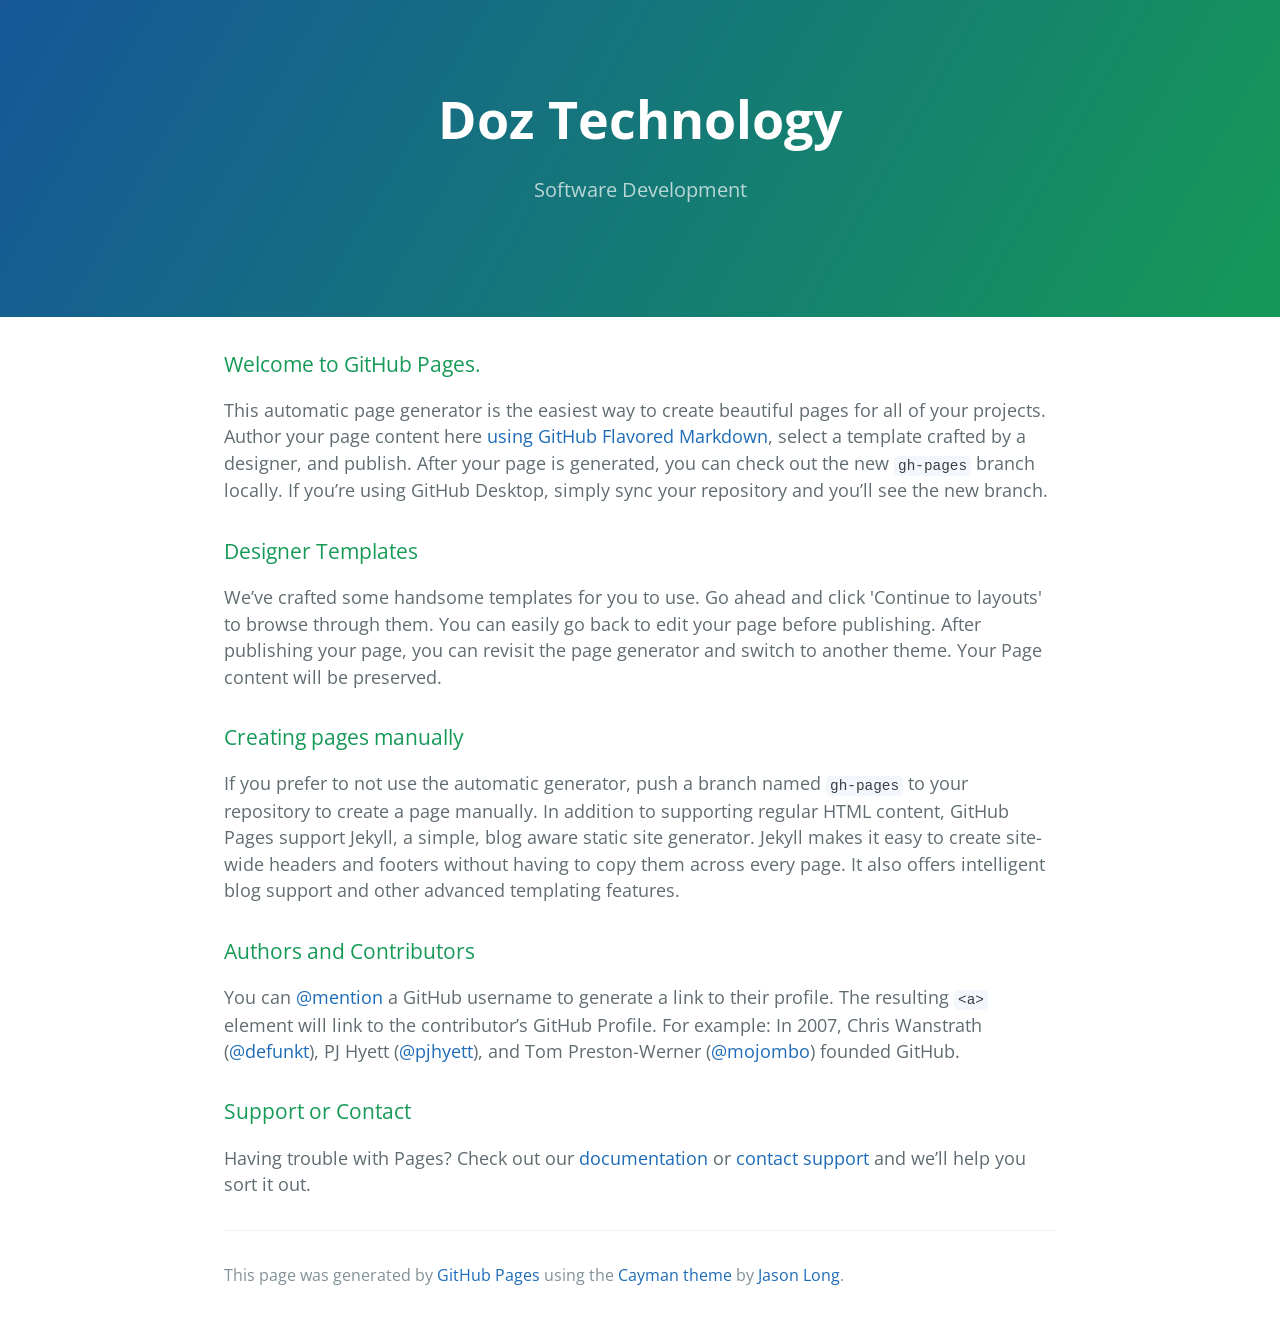
==== index.html @ 4ede575a "Replace master branch with page content via GitHub" ====
<!DOCTYPE html>
<html lang="en-us">
  <head>
    <meta charset="UTF-8">
    <title>Doz Technology by doz-technology</title>
    <meta name="viewport" content="width=device-width, initial-scale=1">
    <link rel="stylesheet" type="text/css" href="stylesheets/normalize.css" media="screen">
    <link href='https://fonts.googleapis.com/css?family=Open+Sans:400,700' rel='stylesheet' type='text/css'>
    <link rel="stylesheet" type="text/css" href="stylesheets/stylesheet.css" media="screen">
    <link rel="stylesheet" type="text/css" href="stylesheets/github-light.css" media="screen">
  </head>
  <body>
    <section class="page-header">
      <h1 class="project-name">Doz Technology</h1>
      <h2 class="project-tagline">Software Development</h2>
    </section>

    <section class="main-content">
      <h3>
<a id="welcome-to-github-pages" class="anchor" href="#welcome-to-github-pages" aria-hidden="true"><span aria-hidden="true" class="octicon octicon-link"></span></a>Welcome to GitHub Pages.</h3>

<p>This automatic page generator is the easiest way to create beautiful pages for all of your projects. Author your page content here <a href="https://guides.github.com/features/mastering-markdown/">using GitHub Flavored Markdown</a>, select a template crafted by a designer, and publish. After your page is generated, you can check out the new <code>gh-pages</code> branch locally. If you’re using GitHub Desktop, simply sync your repository and you’ll see the new branch.</p>

<h3>
<a id="designer-templates" class="anchor" href="#designer-templates" aria-hidden="true"><span aria-hidden="true" class="octicon octicon-link"></span></a>Designer Templates</h3>

<p>We’ve crafted some handsome templates for you to use. Go ahead and click 'Continue to layouts' to browse through them. You can easily go back to edit your page before publishing. After publishing your page, you can revisit the page generator and switch to another theme. Your Page content will be preserved.</p>

<h3>
<a id="creating-pages-manually" class="anchor" href="#creating-pages-manually" aria-hidden="true"><span aria-hidden="true" class="octicon octicon-link"></span></a>Creating pages manually</h3>

<p>If you prefer to not use the automatic generator, push a branch named <code>gh-pages</code> to your repository to create a page manually. In addition to supporting regular HTML content, GitHub Pages support Jekyll, a simple, blog aware static site generator. Jekyll makes it easy to create site-wide headers and footers without having to copy them across every page. It also offers intelligent blog support and other advanced templating features.</p>

<h3>
<a id="authors-and-contributors" class="anchor" href="#authors-and-contributors" aria-hidden="true"><span aria-hidden="true" class="octicon octicon-link"></span></a>Authors and Contributors</h3>

<p>You can <a href="https://help.github.com/articles/basic-writing-and-formatting-syntax/#mentioning-users-and-teams" class="user-mention">@mention</a> a GitHub username to generate a link to their profile. The resulting <code>&lt;a&gt;</code> element will link to the contributor’s GitHub Profile. For example: In 2007, Chris Wanstrath (<a href="https://github.com/defunkt" class="user-mention">@defunkt</a>), PJ Hyett (<a href="https://github.com/pjhyett" class="user-mention">@pjhyett</a>), and Tom Preston-Werner (<a href="https://github.com/mojombo" class="user-mention">@mojombo</a>) founded GitHub.</p>

<h3>
<a id="support-or-contact" class="anchor" href="#support-or-contact" aria-hidden="true"><span aria-hidden="true" class="octicon octicon-link"></span></a>Support or Contact</h3>

<p>Having trouble with Pages? Check out our <a href="https://help.github.com/pages">documentation</a> or <a href="https://github.com/contact">contact support</a> and we’ll help you sort it out.</p>

      <footer class="site-footer">

        <span class="site-footer-credits">This page was generated by <a href="https://pages.github.com">GitHub Pages</a> using the <a href="https://github.com/jasonlong/cayman-theme">Cayman theme</a> by <a href="https://twitter.com/jasonlong">Jason Long</a>.</span>
      </footer>

    </section>

  
  </body>
</html>
---- stylesheets/stylesheet.css ----
* {
  box-sizing: border-box; }

body {
  padding: 0;
  margin: 0;
  font-family: "Open Sans", "Helvetica Neue", Helvetica, Arial, sans-serif;
  font-size: 16px;
  line-height: 1.5;
  color: #606c71; }

a {
  color: #1e6bb8;
  text-decoration: none; }
  a:hover {
    text-decoration: underline; }

.btn {
  display: inline-block;
  margin-bottom: 1rem;
  color: rgba(255, 255, 255, 0.7);
  background-color: rgba(255, 255, 255, 0.08);
  border-color: rgba(255, 255, 255, 0.2);
  border-style: solid;
  border-width: 1px;
  border-radius: 0.3rem;
  transition: color 0.2s, background-color 0.2s, border-color 0.2s; }
  .btn + .btn {
    margin-left: 1rem; }

.btn:hover {
  color: rgba(255, 255, 255, 0.8);
  text-decoration: none;
  background-color: rgba(255, 255, 255, 0.2);
  border-color: rgba(255, 255, 255, 0.3); }

@media screen and (min-width: 64em) {
  .btn {
    padding: 0.75rem 1rem; } }

@media screen and (min-width: 42em) and (max-width: 64em) {
  .btn {
    padding: 0.6rem 0.9rem;
    font-size: 0.9rem; } }

@media screen and (max-width: 42em) {
  .btn {
    display: block;
    width: 100%;
    padding: 0.75rem;
    font-size: 0.9rem; }
    .btn + .btn {
      margin-top: 1rem;
      margin-left: 0; } }

.page-header {
  color: #fff;
  text-align: center;
  background-color: #159957;
  background-image: linear-gradient(120deg, #155799, #159957); }

@media screen and (min-width: 64em) {
  .page-header {
    padding: 5rem 6rem; } }

@media screen and (min-width: 42em) and (max-width: 64em) {
  .page-header {
    padding: 3rem 4rem; } }

@media screen and (max-width: 42em) {
  .page-header {
    padding: 2rem 1rem; } }

.project-name {
  margin-top: 0;
  margin-bottom: 0.1rem; }

@media screen and (min-width: 64em) {
  .project-name {
    font-size: 3.25rem; } }

@media screen and (min-width: 42em) and (max-width: 64em) {
  .project-name {
    font-size: 2.25rem; } }

@media screen and (max-width: 42em) {
  .project-name {
    font-size: 1.75rem; } }

.project-tagline {
  margin-bottom: 2rem;
  font-weight: normal;
  opacity: 0.7; }

@media screen and (min-width: 64em) {
  .project-tagline {
    font-size: 1.25rem; } }

@media screen and (min-width: 42em) and (max-width: 64em) {
  .project-tagline {
    font-size: 1.15rem; } }

@media screen and (max-width: 42em) {
  .project-tagline {
    font-size: 1rem; } }

.main-content :first-child {
  margin-top: 0; }
.main-content img {
  max-width: 100%; }
.main-content h1, .main-content h2, .main-content h3, .main-content h4, .main-content h5, .main-content h6 {
  margin-top: 2rem;
  margin-bottom: 1rem;
  font-weight: normal;
  color: #159957; }
.main-content p {
  margin-bottom: 1em; }
.main-content code {
  padding: 2px 4px;
  font-family: Consolas, "Liberation Mono", Menlo, Courier, monospace;
  font-size: 0.9rem;
  color: #383e41;
  background-color: #f3f6fa;
  border-radius: 0.3rem; }
.main-content pre {
  padding: 0.8rem;
  margin-top: 0;
  margin-bottom: 1rem;
  font: 1rem Consolas, "Liberation Mono", Menlo, Courier, monospace;
  color: #567482;
  word-wrap: normal;
  background-color: #f3f6fa;
  border: solid 1px #dce6f0;
  border-radius: 0.3rem; }
  .main-content pre > code {
    padding: 0;
    margin: 0;
    font-size: 0.9rem;
    color: #567482;
    word-break: normal;
    white-space: pre;
    background: transparent;
    border: 0; }
.main-content .highlight {
  margin-bottom: 1rem; }
  .main-content .highlight pre {
    margin-bottom: 0;
    word-break: normal; }
.main-content .highlight pre, .main-content pre {
  padding: 0.8rem;
  overflow: auto;
  font-size: 0.9rem;
  line-height: 1.45;
  border-radius: 0.3rem; }
.main-content pre code, .main-content pre tt {
  display: inline;
  max-width: initial;
  padding: 0;
  margin: 0;
  overflow: initial;
  line-height: inherit;
  word-wrap: normal;
  background-color: transparent;
  border: 0; }
  .main-content pre code:before, .main-content pre code:after, .main-content pre tt:before, .main-content pre tt:after {
    content: normal; }
.main-content ul, .main-content ol {
  margin-top: 0; }
.main-content blockquote {
  padding: 0 1rem;
  margin-left: 0;
  color: #819198;
  border-left: 0.3rem solid #dce6f0; }
  .main-content blockquote > :first-child {
    margin-top: 0; }
  .main-content blockquote > :last-child {
    margin-bottom: 0; }
.main-content table {
  display: block;
  width: 100%;
  overflow: auto;
  word-break: normal;
  word-break: keep-all; }
  .main-content table th {
    font-weight: bold; }
  .main-content table th, .main-content table td {
    padding: 0.5rem 1rem;
    border: 1px solid #e9ebec; }
.main-content dl {
  padding: 0; }
  .main-content dl dt {
    padding: 0;
    margin-top: 1rem;
    font-size: 1rem;
    font-weight: bold; }
  .main-content dl dd {
    padding: 0;
    margin-bottom: 1rem; }
.main-content hr {
  height: 2px;
  padding: 0;
  margin: 1rem 0;
  background-color: #eff0f1;
  border: 0; }

@media screen and (min-width: 64em) {
  .main-content {
    max-width: 64rem;
    padding: 2rem 6rem;
    margin: 0 auto;
    font-size: 1.1rem; } }

@media screen and (min-width: 42em) and (max-width: 64em) {
  .main-content {
    padding: 2rem 4rem;
    font-size: 1.1rem; } }

@media screen and (max-width: 42em) {
  .main-content {
    padding: 2rem 1rem;
    font-size: 1rem; } }

.site-footer {
  padding-top: 2rem;
  margin-top: 2rem;
  border-top: solid 1px #eff0f1; }

.site-footer-owner {
  display: block;
  font-weight: bold; }

.site-footer-credits {
  color: #819198; }

@media screen and (min-width: 64em) {
  .site-footer {
    font-size: 1rem; } }

@media screen and (min-width: 42em) and (max-width: 64em) {
  .site-footer {
    font-size: 1rem; } }

@media screen and (max-width: 42em) {
  .site-footer {
    font-size: 0.9rem; } }
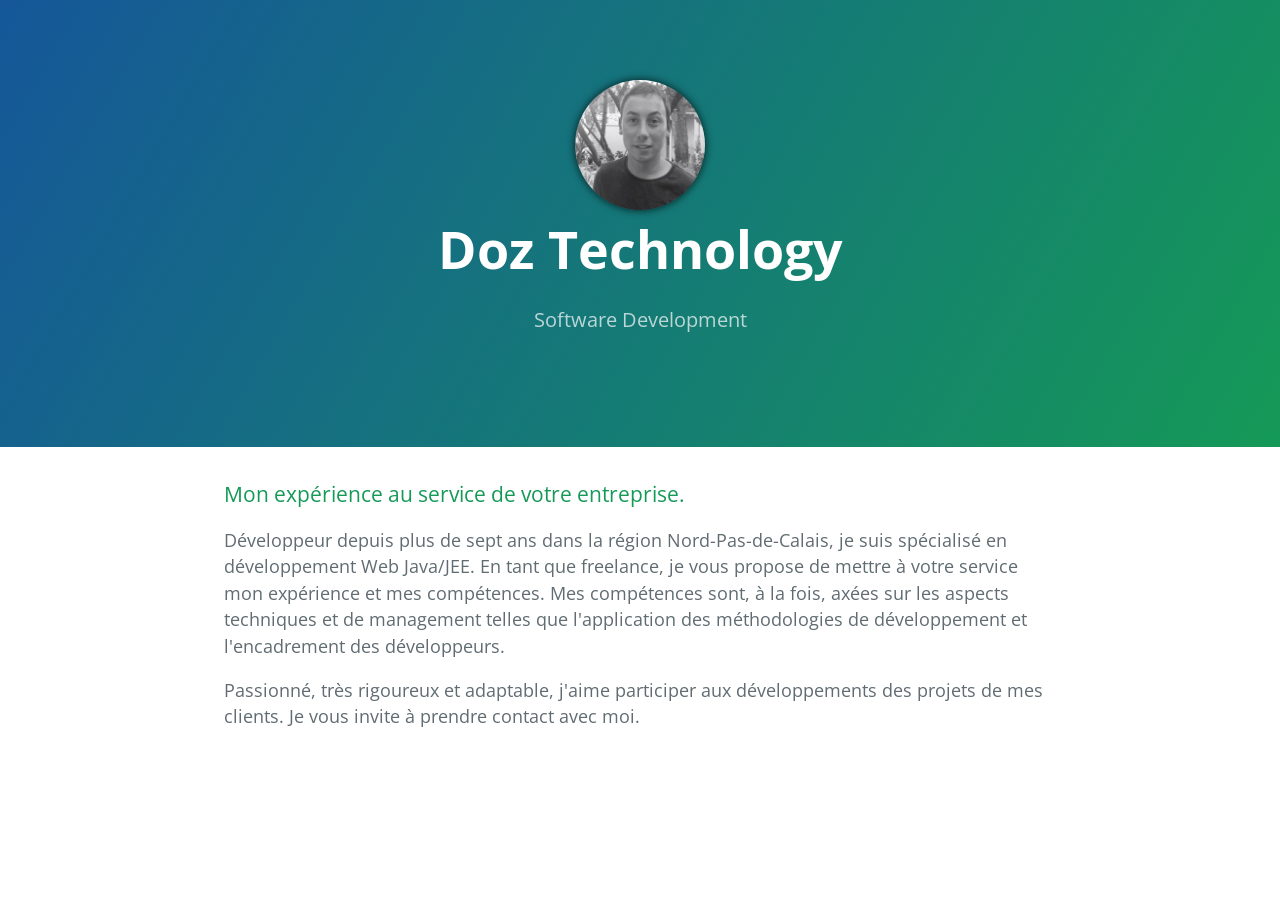
==== commit 7aa50c12: "Update Site" ====
--- a/index.html
+++ b/index.html
@@ -1,53 +1,38 @@
 <!DOCTYPE html>
 <html lang="en-us">
-  <head>
+<head>
     <meta charset="UTF-8">
-    <title>Doz Technology by doz-technology</title>
+    <title>Doz Technology</title>
     <meta name="viewport" content="width=device-width, initial-scale=1">
     <link rel="stylesheet" type="text/css" href="stylesheets/normalize.css" media="screen">
     <link href='https://fonts.googleapis.com/css?family=Open+Sans:400,700' rel='stylesheet' type='text/css'>
     <link rel="stylesheet" type="text/css" href="stylesheets/stylesheet.css" media="screen">
+    <link rel="stylesheet" type="text/css" href="stylesheets/my_stylesheet.css" media="screen">
     <link rel="stylesheet" type="text/css" href="stylesheets/github-light.css" media="screen">
-  </head>
-  <body>
-    <section class="page-header">
-      <h1 class="project-name">Doz Technology</h1>
-      <h2 class="project-tagline">Software Development</h2>
-    </section>
+</head>
+<body>
+<section class="page-header">
+    <div class="circleBase type1"></div>
+    <h1 class="project-name">Doz Technology</h1>
 
-    <section class="main-content">
-      <h3>
-<a id="welcome-to-github-pages" class="anchor" href="#welcome-to-github-pages" aria-hidden="true"><span aria-hidden="true" class="octicon octicon-link"></span></a>Welcome to GitHub Pages.</h3>
+    <h2 class="project-tagline">Software Development</h2>
+</section>
 
-<p>This automatic page generator is the easiest way to create beautiful pages for all of your projects. Author your page content here <a href="https://guides.github.com/features/mastering-markdown/">using GitHub Flavored Markdown</a>, select a template crafted by a designer, and publish. After your page is generated, you can check out the new <code>gh-pages</code> branch locally. If you’re using GitHub Desktop, simply sync your repository and you’ll see the new branch.</p>
+<section class="main-content">
+    <h3>Mon expérience au service de votre entreprise.</h3>
 
-<h3>
-<a id="designer-templates" class="anchor" href="#designer-templates" aria-hidden="true"><span aria-hidden="true" class="octicon octicon-link"></span></a>Designer Templates</h3>
+    <p>
+        Développeur depuis plus de sept ans dans la région Nord-Pas-de-Calais, je suis spécialisé en développement Web Java/JEE.
+        En tant que freelance, je vous propose de mettre à votre service mon expérience et mes compétences.
+        Mes compétences sont, à la fois, axées sur les aspects techniques et de management telles que l'application des méthodologies de développement
+        et l'encadrement des développeurs.
+    </p>
 
-<p>We’ve crafted some handsome templates for you to use. Go ahead and click 'Continue to layouts' to browse through them. You can easily go back to edit your page before publishing. After publishing your page, you can revisit the page generator and switch to another theme. Your Page content will be preserved.</p>
+    <p>
+        Passionné, très rigoureux et adaptable, j'aime participer aux développements des projets de mes clients.
+        Je vous invite à prendre contact avec moi.
+    </p>
 
-<h3>
-<a id="creating-pages-manually" class="anchor" href="#creating-pages-manually" aria-hidden="true"><span aria-hidden="true" class="octicon octicon-link"></span></a>Creating pages manually</h3>
-
-<p>If you prefer to not use the automatic generator, push a branch named <code>gh-pages</code> to your repository to create a page manually. In addition to supporting regular HTML content, GitHub Pages support Jekyll, a simple, blog aware static site generator. Jekyll makes it easy to create site-wide headers and footers without having to copy them across every page. It also offers intelligent blog support and other advanced templating features.</p>
-
-<h3>
-<a id="authors-and-contributors" class="anchor" href="#authors-and-contributors" aria-hidden="true"><span aria-hidden="true" class="octicon octicon-link"></span></a>Authors and Contributors</h3>
-
-<p>You can <a href="https://help.github.com/articles/basic-writing-and-formatting-syntax/#mentioning-users-and-teams" class="user-mention">@mention</a> a GitHub username to generate a link to their profile. The resulting <code>&lt;a&gt;</code> element will link to the contributor’s GitHub Profile. For example: In 2007, Chris Wanstrath (<a href="https://github.com/defunkt" class="user-mention">@defunkt</a>), PJ Hyett (<a href="https://github.com/pjhyett" class="user-mention">@pjhyett</a>), and Tom Preston-Werner (<a href="https://github.com/mojombo" class="user-mention">@mojombo</a>) founded GitHub.</p>
-
-<h3>
-<a id="support-or-contact" class="anchor" href="#support-or-contact" aria-hidden="true"><span aria-hidden="true" class="octicon octicon-link"></span></a>Support or Contact</h3>
-
-<p>Having trouble with Pages? Check out our <a href="https://help.github.com/pages">documentation</a> or <a href="https://github.com/contact">contact support</a> and we’ll help you sort it out.</p>
-
-      <footer class="site-footer">
-
-        <span class="site-footer-credits">This page was generated by <a href="https://pages.github.com">GitHub Pages</a> using the <a href="https://github.com/jasonlong/cayman-theme">Cayman theme</a> by <a href="https://twitter.com/jasonlong">Jason Long</a>.</span>
-      </footer>
-
-    </section>
-
-  
-  </body>
+</section>
+</body>
 </html>
--- a/stylesheets/my_stylesheet.css
+++ b/stylesheets/my_stylesheet.css
@@ -0,0 +1,20 @@
+.circleBase {
+    border-radius: 50%;
+    margin: auto;
+    behavior: url(PIE.htc); /* remove if you don't care about IE8 */
+}
+
+.type1 {
+	width: 130px;
+    height: 130px;
+    background: url(../images/avatar.jpg) no-repeat;
+    background-position: -35px 0px;
+    background-size: 150% auto;
+    border-radius: 150px;
+	-webkit-border-radius: 150px;
+	-moz-border-radius: 130px;
+	box-shadow: 0 0 8px rgba(0, 0, 0, .8);
+	-webkit-box-shadow: 0 0 8px rgba(0, 0, 0, .8);
+	-moz-box-shadow: 0 0 8px rgba(0, 0, 0, .8);
+}
+
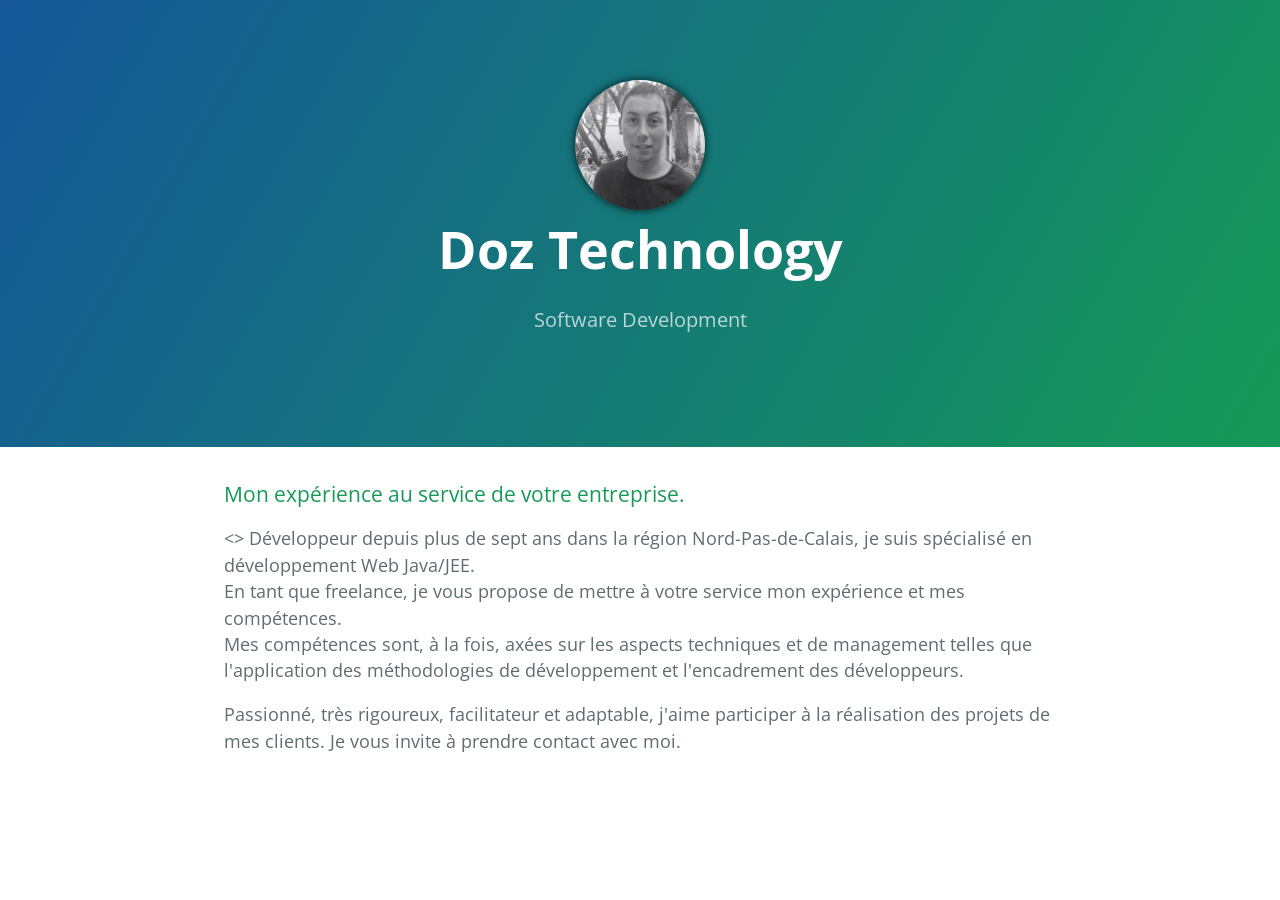
==== commit 6e3ba659: "Update Site" ====
--- a/index.html
+++ b/index.html
@@ -21,15 +21,15 @@
 <section class="main-content">
     <h3>Mon expérience au service de votre entreprise.</h3>
 
-    <p>
-        Développeur depuis plus de sept ans dans la région Nord-Pas-de-Calais, je suis spécialisé en développement Web Java/JEE.
-        En tant que freelance, je vous propose de mettre à votre service mon expérience et mes compétences.
+    <>
+        Développeur depuis plus de sept ans dans la région Nord-Pas-de-Calais, je suis spécialisé en développement Web Java/JEE.<br/>
+        En tant que freelance, je vous propose de mettre à votre service mon expérience et mes compétences.<br/>
         Mes compétences sont, à la fois, axées sur les aspects techniques et de management telles que l'application des méthodologies de développement
         et l'encadrement des développeurs.
     </p>
 
     <p>
-        Passionné, très rigoureux et adaptable, j'aime participer aux développements des projets de mes clients.
+        Passionné, très rigoureux, facilitateur et adaptable, j'aime participer à la réalisation des projets de mes clients.
         Je vous invite à prendre contact avec moi.
     </p>
 
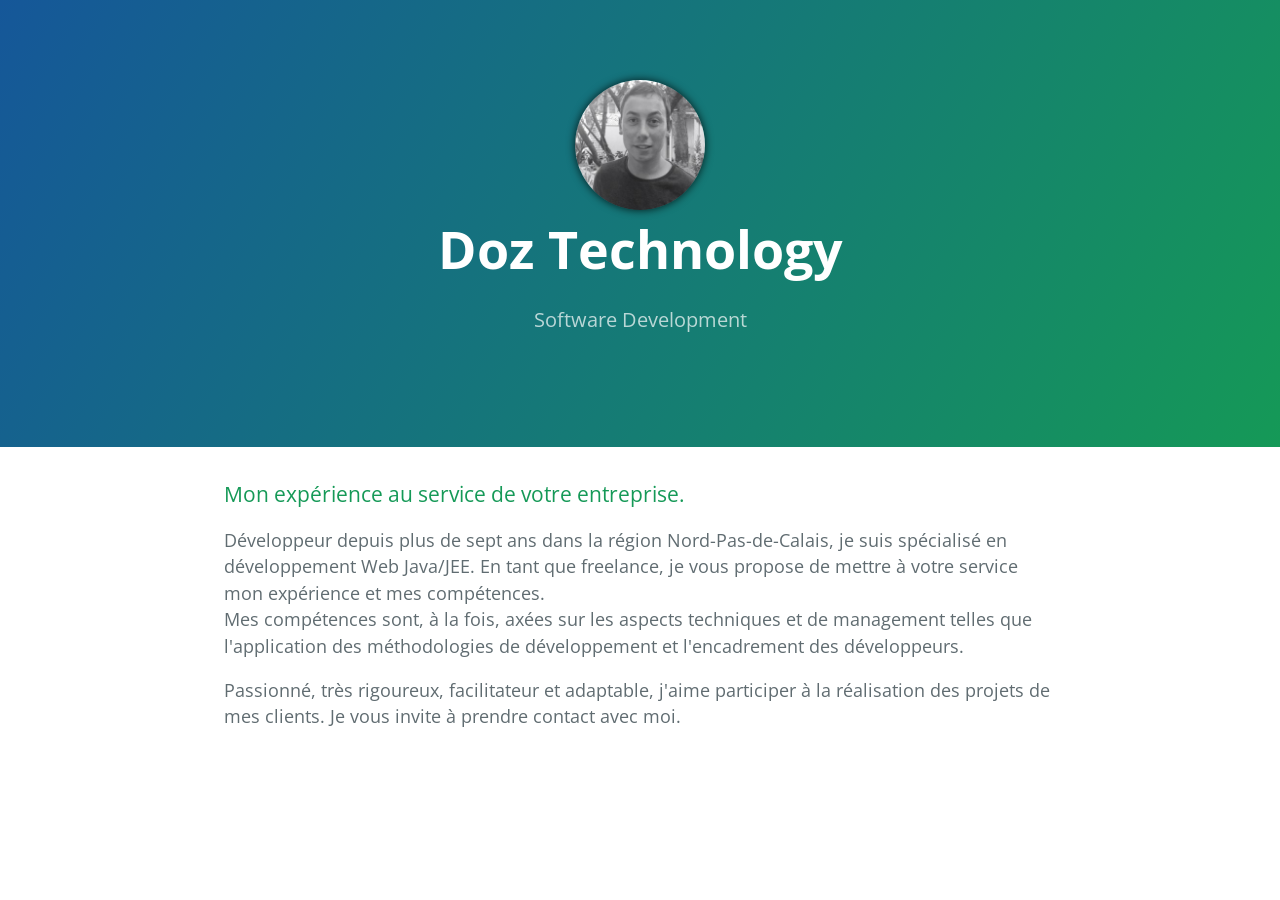
==== commit dee1490c: "Update Site" ====
--- a/index.html
+++ b/index.html
@@ -21,8 +21,8 @@
 <section class="main-content">
     <h3>Mon expérience au service de votre entreprise.</h3>
 
-    <>
-        Développeur depuis plus de sept ans dans la région Nord-Pas-de-Calais, je suis spécialisé en développement Web Java/JEE.<br/>
+    <p>
+        Développeur depuis plus de sept ans dans la région Nord-Pas-de-Calais, je suis spécialisé en développement Web Java/JEE.
         En tant que freelance, je vous propose de mettre à votre service mon expérience et mes compétences.<br/>
         Mes compétences sont, à la fois, axées sur les aspects techniques et de management telles que l'application des méthodologies de développement
         et l'encadrement des développeurs.
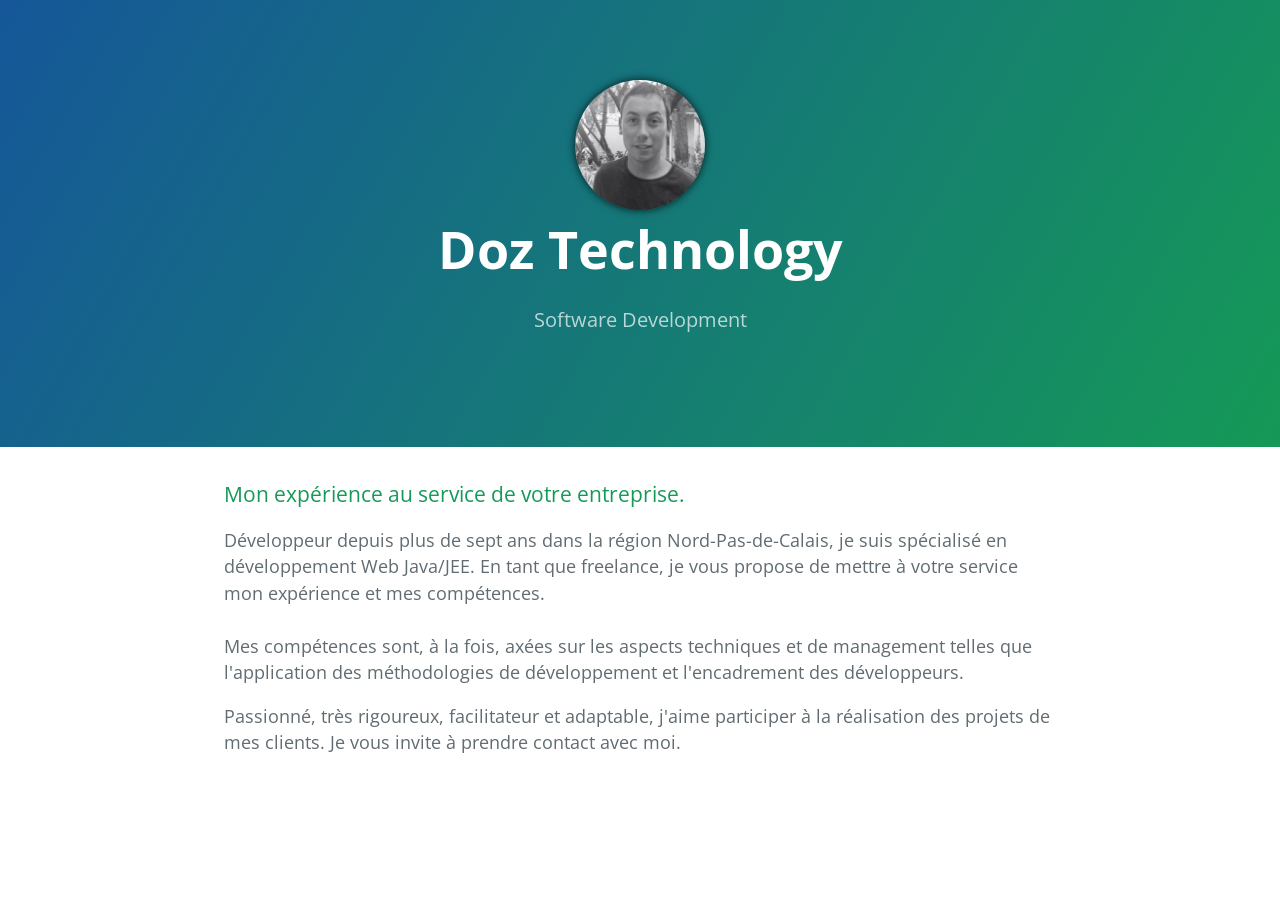
==== commit aae53e16: "Update Site" ====
--- a/index.html
+++ b/index.html
@@ -24,6 +24,7 @@
     <p>
         Développeur depuis plus de sept ans dans la région Nord-Pas-de-Calais, je suis spécialisé en développement Web Java/JEE.
         En tant que freelance, je vous propose de mettre à votre service mon expérience et mes compétences.<br/>
+        <br/>
         Mes compétences sont, à la fois, axées sur les aspects techniques et de management telles que l'application des méthodologies de développement
         et l'encadrement des développeurs.
     </p>
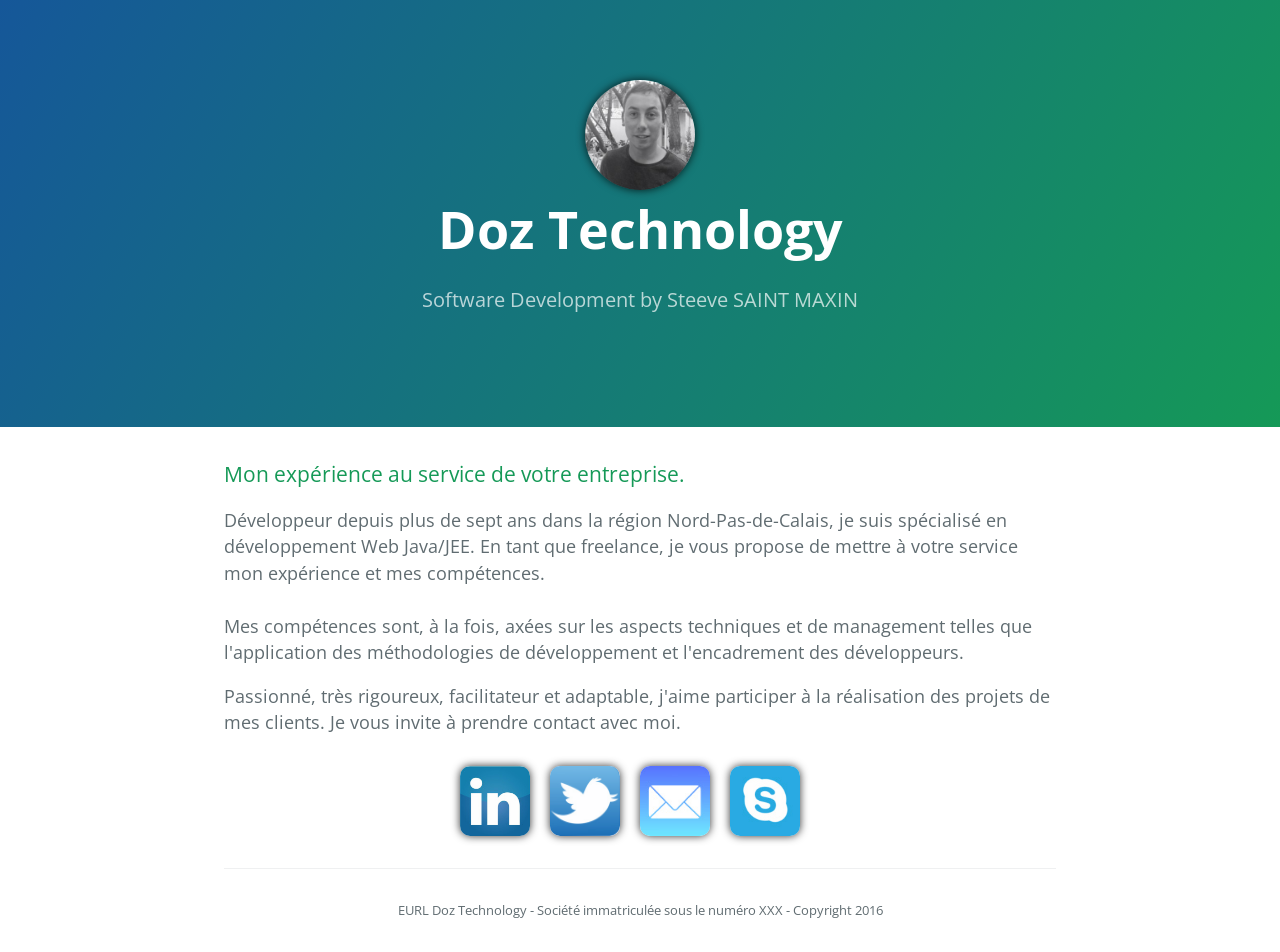
==== commit 29b68481: "Update Site" ====
--- a/index.html
+++ b/index.html
@@ -2,38 +2,60 @@
 <html lang="en-us">
 <head>
     <meta charset="UTF-8">
-    <title>Doz Technology</title>
+    <meta name="viewport" content="width=device-width"/>
+    <title>Doz Technology - Freelance Java/JEE</title>
     <meta name="viewport" content="width=device-width, initial-scale=1">
-    <link rel="stylesheet" type="text/css" href="stylesheets/normalize.css" media="screen">
     <link href='https://fonts.googleapis.com/css?family=Open+Sans:400,700' rel='stylesheet' type='text/css'>
     <link rel="stylesheet" type="text/css" href="stylesheets/stylesheet.css" media="screen">
     <link rel="stylesheet" type="text/css" href="stylesheets/my_stylesheet.css" media="screen">
-    <link rel="stylesheet" type="text/css" href="stylesheets/github-light.css" media="screen">
+    <link rel="stylesheet" media="only screen and (min-device-width : 320px) and (max-device-width : 667px) and (orientation : portrait)" href="stylesheets/mobile.css" />
+    <script type="text/javascript" src="https://secure.skypeassets.com/i/scom/js/skype-uri.js"></script>
 </head>
 <body>
 <section class="page-header">
-    <div class="circleBase type1"></div>
+    <div class="avatar"></div>
     <h1 class="project-name">Doz Technology</h1>
 
-    <h2 class="project-tagline">Software Development</h2>
+    <h2 class="project-tagline">Software Development by Steeve SAINT MAXIN</h2>
 </section>
 
 <section class="main-content">
     <h3>Mon expérience au service de votre entreprise.</h3>
 
     <p>
-        Développeur depuis plus de sept ans dans la région Nord-Pas-de-Calais, je suis spécialisé en développement Web Java/JEE.
+        Développeur depuis plus de sept ans dans la région Nord-Pas-de-Calais, je suis spécialisé en développement Web
+        Java/JEE.
         En tant que freelance, je vous propose de mettre à votre service mon expérience et mes compétences.<br/>
         <br/>
-        Mes compétences sont, à la fois, axées sur les aspects techniques et de management telles que l'application des méthodologies de développement
+        Mes compétences sont, à la fois, axées sur les aspects techniques et de management telles que l'application des
+        méthodologies de développement
         et l'encadrement des développeurs.
     </p>
 
     <p>
-        Passionné, très rigoureux, facilitateur et adaptable, j'aime participer à la réalisation des projets de mes clients.
+        Passionné, très rigoureux, facilitateur et adaptable, j'aime participer à la réalisation des projets de mes
+        clients.
         Je vous invite à prendre contact avec moi.
     </p>
 
+    <span style="text-align:center; margin:auto; display:table; margin-top:30px">
+        <a href="http://fr.linkedin.com/in/ssaintma" target="_blank">
+            <div class="contact linkedin"></div>
+        </a>
+        <a href="https://twitter.com/ssaintma" target="_blank">
+            <div class="contact twitter"></div>
+        </a>
+        <a href="mailto:contact@doz-technology.com" target="_blank">
+            <div class="contact mail"></div>
+        </a>
+        <a href="skype:steeve.saintmaxin?chat" target="_blank">
+            <div class="contact skype"></div>
+        </a>
+    </span>
+
+    <div class="site-footer">
+        EURL Doz Technology - Société immatriculée sous le numéro XXX - Copyright 2016
+    </div>
 </section>
 </body>
 </html>
--- a/stylesheets/my_stylesheet.css
+++ b/stylesheets/my_stylesheet.css
@@ -1,14 +1,11 @@
-.circleBase {
+.avatar {
     border-radius: 50%;
     margin: auto;
     behavior: url(PIE.htc); /* remove if you don't care about IE8 */
-}
-
-.type1 {
-	width: 130px;
-    height: 130px;
+	width: 110px;
+    height: 110px;
     background: url(../images/avatar.jpg) no-repeat;
-    background-position: -35px 0px;
+    background-position: -30px 0px;
     background-size: 150% auto;
     border-radius: 150px;
 	-webkit-border-radius: 150px;
@@ -18,3 +15,42 @@
 	-moz-box-shadow: 0 0 8px rgba(0, 0, 0, .8);
 }
 
+.contact {
+    width : 70px;
+    height: 70px;
+    box-shadow: 0 0 8px rgba(0, 0, 0, .8);
+    border-radius: 10px;
+    -webkit-border-radius: 10px;
+    -moz-border-radius: 10px;
+    -webkit-box-shadow: 0 0 8px rgba(0, 0, 0, .8);
+    -moz-box-shadow: 0 0 8px rgba(0, 0, 0, .8);
+    float: left;
+    margin-right:20px;
+    background: url(../images/logos.jpg) no-repeat;
+}
+
+.linkedin {
+    background-position: -3px -80px;
+    background-size: 220%;
+}
+
+.mail {
+    background-position: -27px -25px;
+    background-size: 350%;
+}
+
+.skype {
+    background-position: -122px -17px;
+    background-size: 300%;
+}
+
+.twitter {
+    background-position: -73px -73px;
+    background-size: 205%;
+}
+
+.site-footer {
+    text-align:center;
+    font-size: 13px;
+}
+
--- a/stylesheets/mobile.css
+++ b/stylesheets/mobile.css
@@ -0,0 +1,39 @@
+@media only screen 
+and (min-device-width : 320px)
+and (max-device-width : 667px)
+and (orientation : portrait)
+{
+    .contact {
+        width : 50px;
+        height: 50px;
+        box-shadow: 0 0 8px rgba(0, 0, 0, .8);
+        border-radius: 10px;
+        -webkit-border-radius: 10px;
+        -moz-border-radius: 10px;
+        -webkit-box-shadow: 0 0 8px rgba(0, 0, 0, .8);
+        -moz-box-shadow: 0 0 8px rgba(0, 0, 0, .8);
+        float: left;
+        margin-right:20px;
+        background: url(../images/logos.jpg) no-repeat;
+    }
+
+    .linkedin {
+        background-position: -3px -58px;
+        background-size: 222%;
+    }
+
+    .mail {
+        background-position: -19px -18px;
+        background-size: 350%;
+    }
+
+    .skype {
+        background-position: -88px -11px;
+        background-size: 300%;
+    }
+
+    .twitter {
+        background-position: -52px -52px;
+        background-size: 205%;
+    }
+}
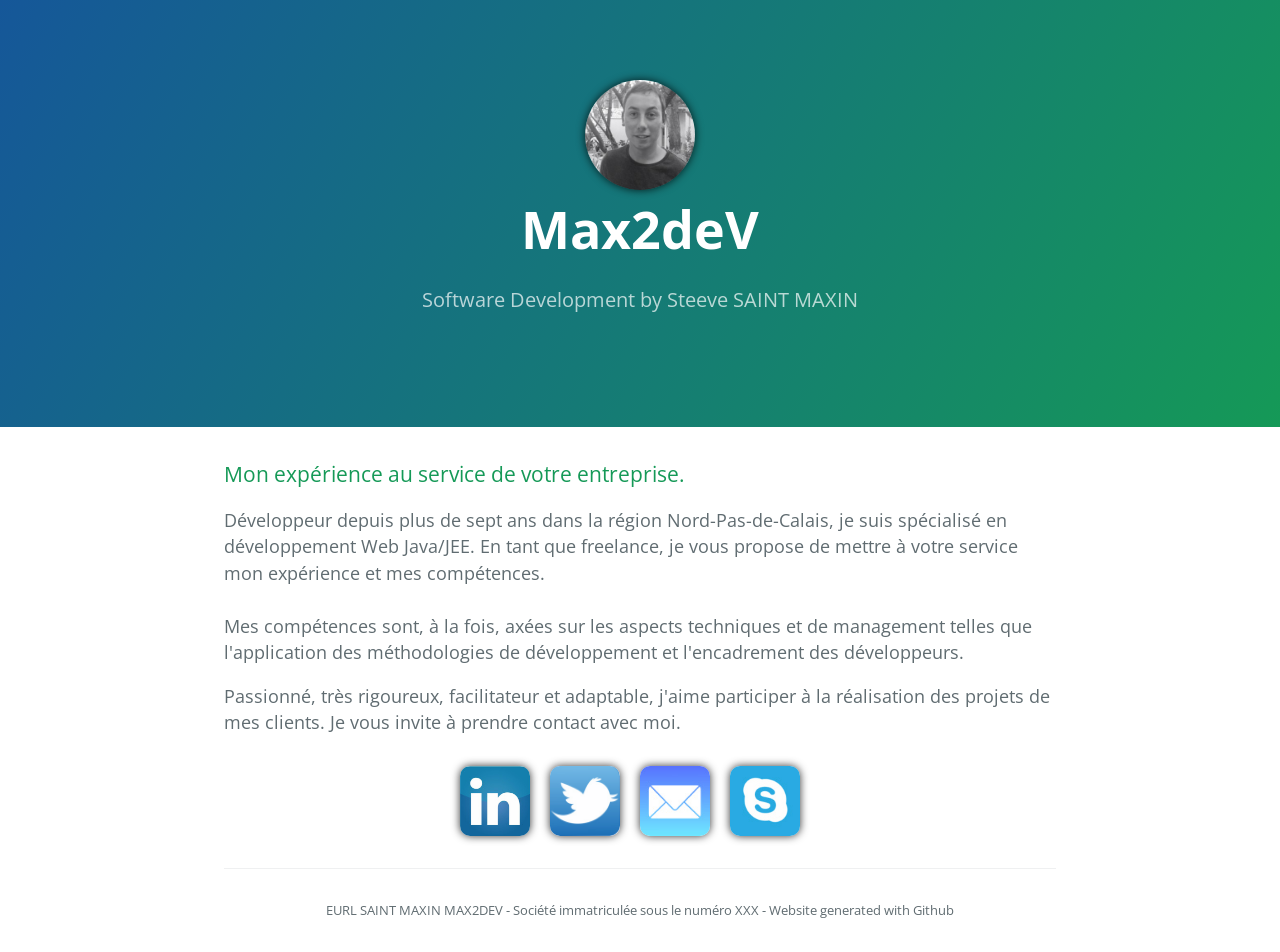
==== commit c2e28d46: "Update site name" ====
--- a/index.html
+++ b/index.html
@@ -3,18 +3,27 @@
 <head>
     <meta charset="UTF-8">
     <meta name="viewport" content="width=device-width"/>
-    <title>Doz Technology - Freelance Java/JEE</title>
+    <title>Steeve SAINT MAXIN - Freelance Java/JEE</title>
     <meta name="viewport" content="width=device-width, initial-scale=1">
     <link href='https://fonts.googleapis.com/css?family=Open+Sans:400,700' rel='stylesheet' type='text/css'>
     <link rel="stylesheet" type="text/css" href="stylesheets/stylesheet.css" media="screen">
     <link rel="stylesheet" type="text/css" href="stylesheets/my_stylesheet.css" media="screen">
     <link rel="stylesheet" media="only screen and (min-device-width : 320px) and (max-device-width : 667px) and (orientation : portrait)" href="stylesheets/mobile.css" />
     <script type="text/javascript" src="https://secure.skypeassets.com/i/scom/js/skype-uri.js"></script>
+    <script>
+          (function(i,s,o,g,r,a,m){i['GoogleAnalyticsObject']=r;i[r]=i[r]||function(){
+          (i[r].q=i[r].q||[]).push(arguments)},i[r].l=1*new Date();a=s.createElement(o),
+          m=s.getElementsByTagName(o)[0];a.async=1;a.src=g;m.parentNode.insertBefore(a,m)
+          })(window,document,'script','//www.google-analytics.com/analytics.js','ga');
+
+          ga('create', 'UA-74794103-1', 'auto');
+          ga('send', 'pageview');
+</script>
 </head>
 <body>
 <section class="page-header">
     <div class="avatar"></div>
-    <h1 class="project-name">Doz Technology</h1>
+    <h1 class="project-name">Max2deV</h1>
 
     <h2 class="project-tagline">Software Development by Steeve SAINT MAXIN</h2>
 </section>
@@ -54,7 +63,7 @@
     </span>
 
     <div class="site-footer">
-        EURL Doz Technology - Société immatriculée sous le numéro XXX - Copyright 2016
+        EURL SAINT MAXIN MAX2DEV - Société immatriculée sous le numéro XXX - Website generated with Github
     </div>
 </section>
 </body>
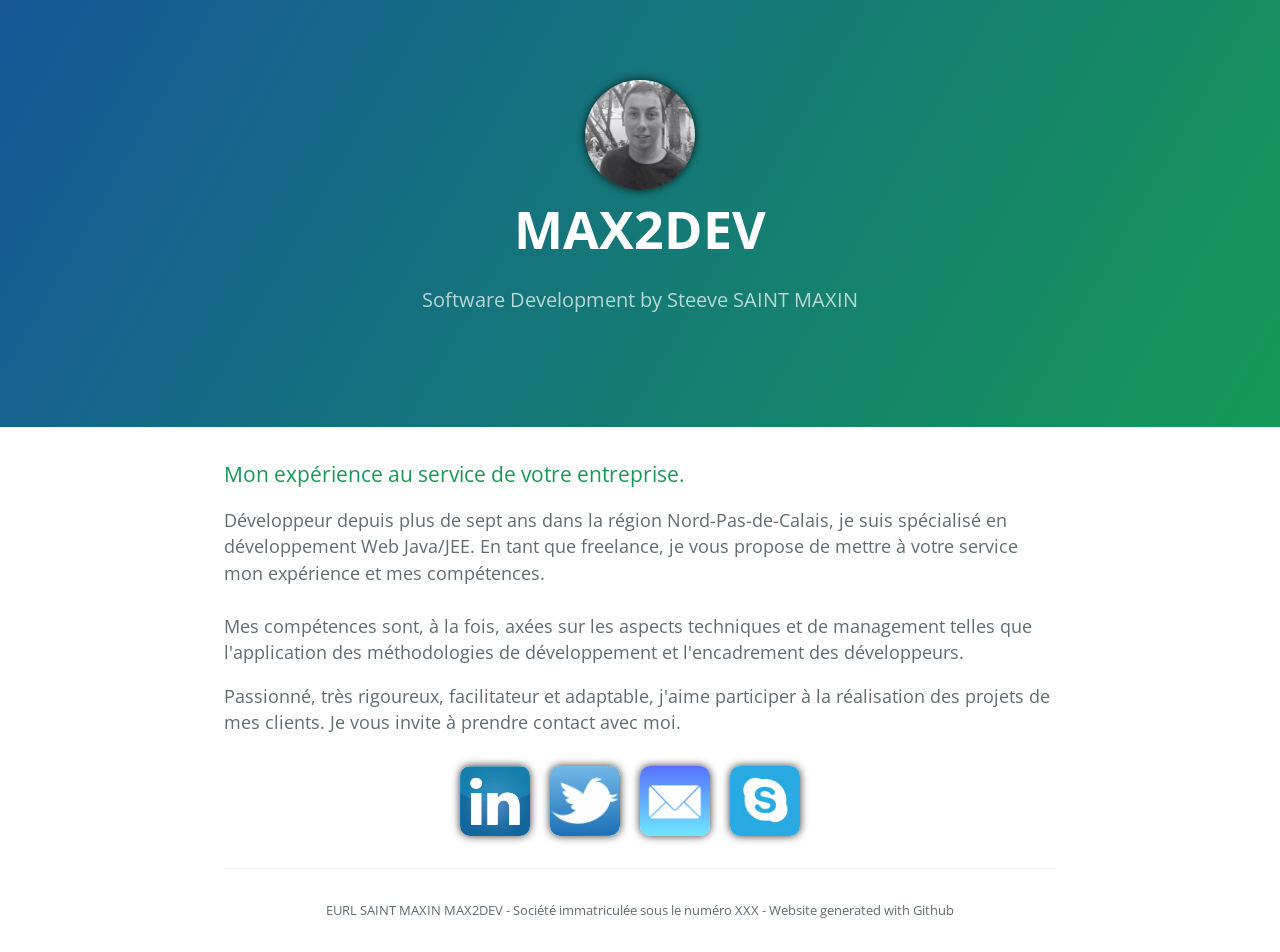
==== commit 866194b1: "Update site name" ====
--- a/index.html
+++ b/index.html
@@ -23,7 +23,7 @@
 <body>
 <section class="page-header">
     <div class="avatar"></div>
-    <h1 class="project-name">Max2deV</h1>
+    <h1 class="project-name">MAX2DEV</h1>
 
     <h2 class="project-tagline">Software Development by Steeve SAINT MAXIN</h2>
 </section>
